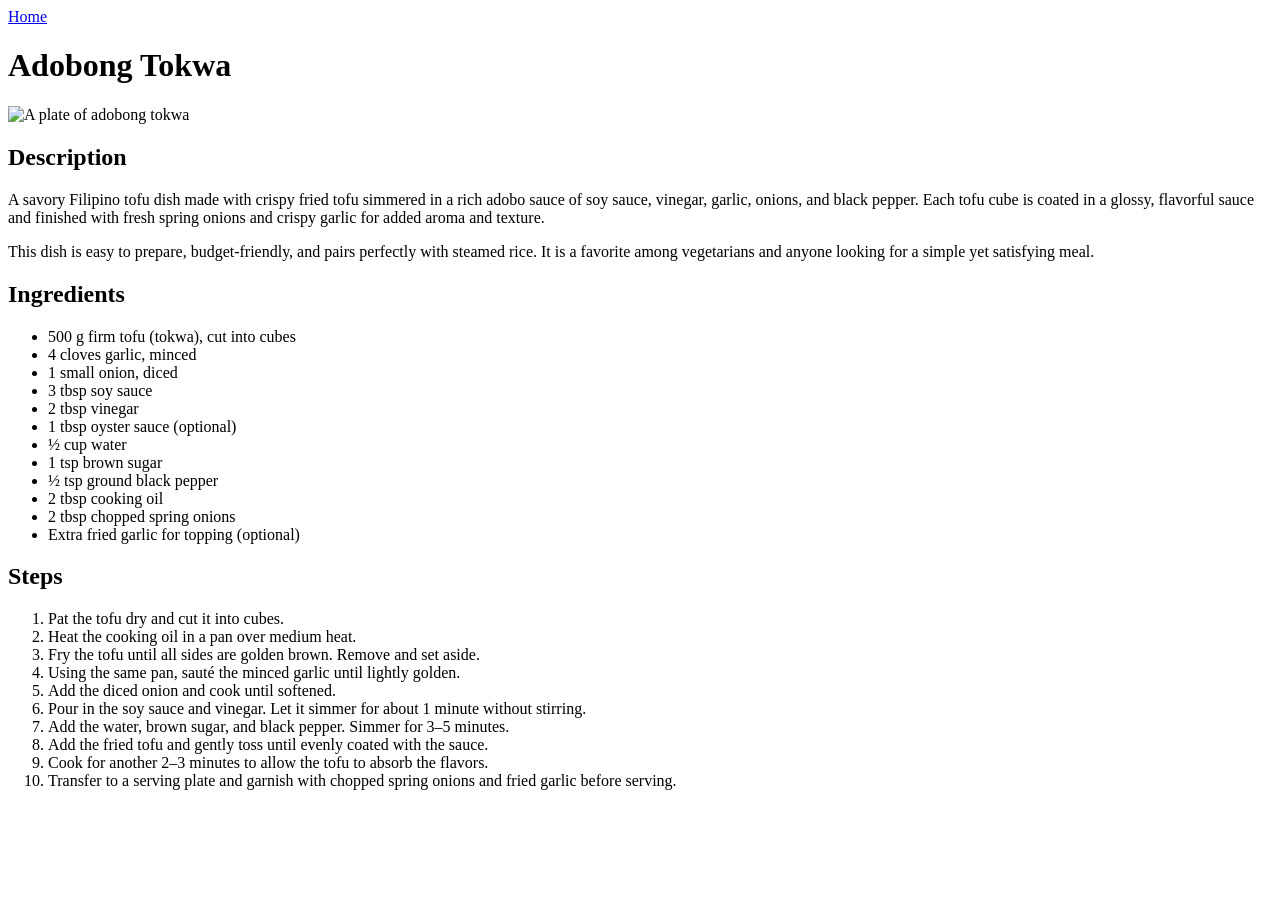
==== recipes/adobong-tokwa.html @ 6053b0b2 "Finish recipe collection Add two additional recipe pages, update the homepage to link to all recipes" ====
<!DOCTYPE html>
<html lang="en">
<head>
    <meta charset="UTF-8">
    <meta name="viewport" content="width=device-width, initial-scale=1.0">
    <title>Adobong Tokwa &verbar; Odin Recipes</title>
</head>
<body>
    <a href="../index.html">Home</a>
    
    <h1>Adobong Tokwa</h1>
    <img src="https://www.nestlegoodnes.com/ph/sites/default/files/styles/1_1_768px_width/public/srh_recipes/10da4fe9e5f10effbacf48125960a6ed.jpg.webp?itok=WOHn-4xr"
         alt="A plate of adobong tokwa" width="350" height="250">

    <h2>Description</h2>
    <p>
        A savory Filipino tofu dish made with crispy fried tofu
        simmered in a rich adobo sauce of soy sauce, vinegar, garlic,
        onions, and black pepper. Each tofu cube is coated in a glossy,
        flavorful sauce and finished with fresh spring onions and
        crispy garlic for added aroma and texture.
    </p>
    <p>
        This dish is easy to prepare, budget-friendly, and pairs perfectly
        with steamed rice. It is a favorite among vegetarians and anyone
        looking for a simple yet satisfying meal.
    </p>

    <h2>Ingredients</h2>
    <ul>
        <li>500 g firm tofu (tokwa), cut into cubes</li>
        <li>4 cloves garlic, minced</li>
        <li>1 small onion, diced</li>
        <li>3 tbsp soy sauce</li>
        <li>2 tbsp vinegar</li>
        <li>1 tbsp oyster sauce (optional)</li>
        <li>&frac12; cup water</li>
        <li>1 tsp brown sugar</li>
        <li>&frac12; tsp ground black pepper</li>
        <li>2 tbsp cooking oil</li>
        <li>2 tbsp chopped spring onions</li>
        <li>Extra fried garlic for topping (optional)</li>
    </ul>

    <h2>Steps</h2>
    <ol>
        <li>Pat the tofu dry and cut it into cubes.</li>
        <li>Heat the cooking oil in a pan over medium heat.</li>
        <li>Fry the tofu until all sides are golden brown. Remove and set aside.</li>
        <li>Using the same pan, saut&eacute; the minced garlic until lightly golden.</li>
        <li>Add the diced onion and cook until softened.</li>
        <li>Pour in the soy sauce and vinegar. Let it simmer for about 1 minute without stirring.</li>
        <li>Add the water, brown sugar, and black pepper. Simmer for 3&ndash;5 minutes.</li>
        <li>Add the fried tofu and gently toss until evenly coated with the sauce.</li>
        <li>Cook for another 2&ndash;3 minutes to allow the tofu to absorb the flavors.</li>
        <li>Transfer to a serving plate and garnish with chopped spring onions and fried garlic before serving.</li>
    </ol>

</body>
</html>
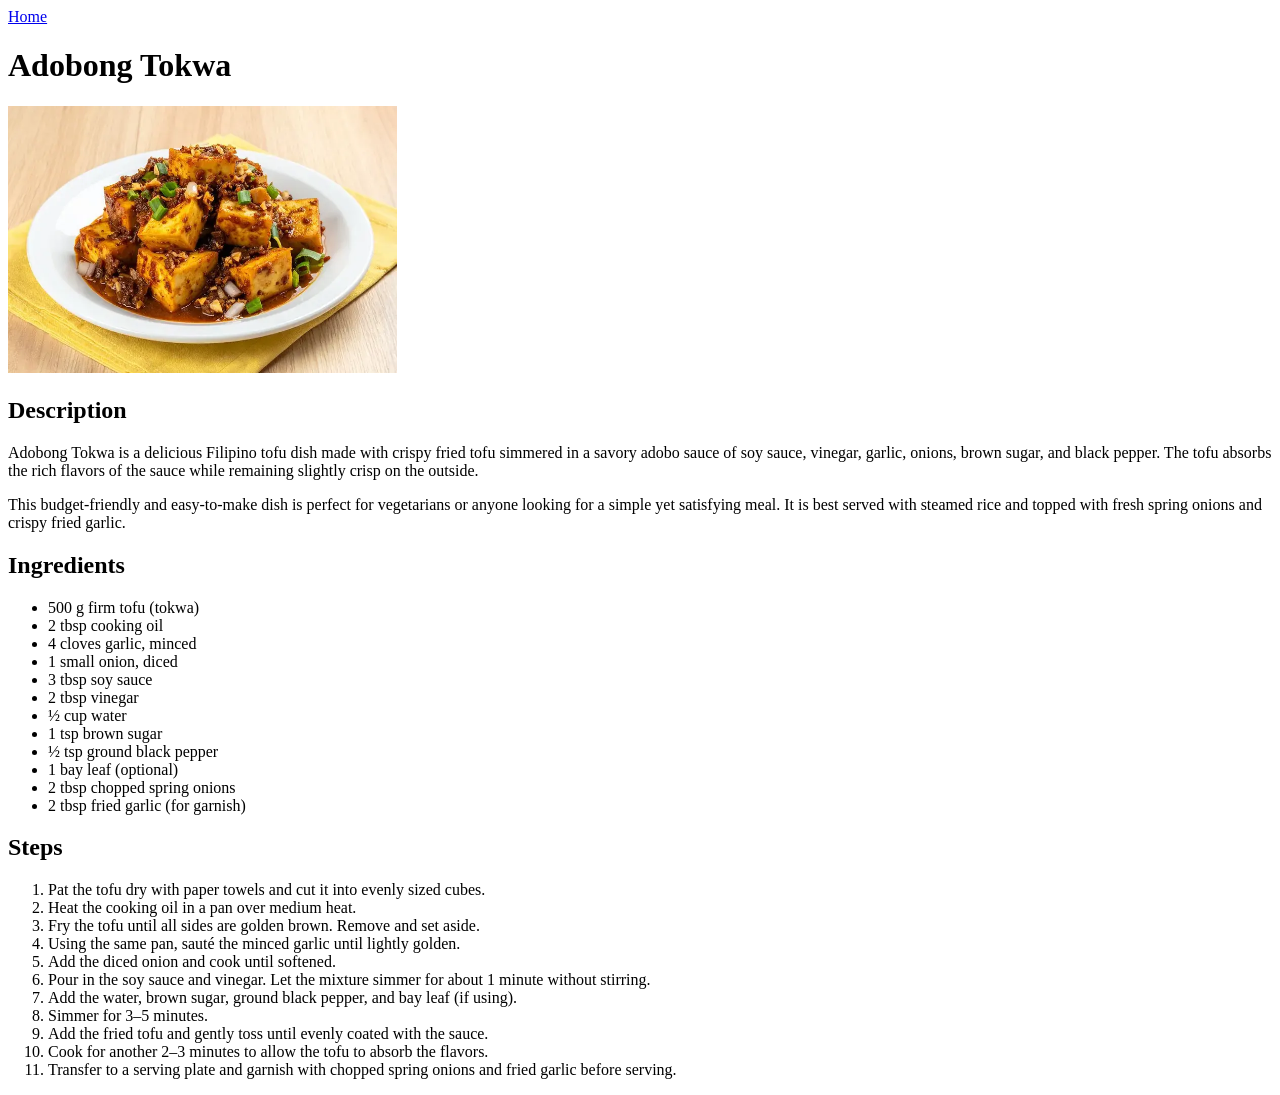
==== commit e7e0b317: "Enhance recipe pages and prepare for CSS styling Improve the recipe pages by adding more detailed de" ====
--- a/recipes/adobong-tokwa.html
+++ b/recipes/adobong-tokwa.html
@@ -4,53 +4,58 @@
     <meta charset="UTF-8">
     <meta name="viewport" content="width=device-width, initial-scale=1.0">
     <title>Adobong Tokwa &verbar; Odin Recipes</title>
+    <link rel="stylesheet" href="../style.css">
 </head>
 <body>
     <a href="../index.html">Home</a>
     
     <h1>Adobong Tokwa</h1>
-    <img src="https://www.nestlegoodnes.com/ph/sites/default/files/styles/1_1_768px_width/public/srh_recipes/10da4fe9e5f10effbacf48125960a6ed.jpg.webp?itok=WOHn-4xr"
-         alt="A plate of adobong tokwa" width="350" height="250">
+    <img src="../images/adobong-tokwa.webp"
+         alt="A plate of crispy fried tofu coated
+         in adobo sauce and garnished with spring onions
+         and fried garlic"
+         width="389" height="267">
 
     <h2>Description</h2>
     <p>
-        A savory Filipino tofu dish made with crispy fried tofu
-        simmered in a rich adobo sauce of soy sauce, vinegar, garlic,
-        onions, and black pepper. Each tofu cube is coated in a glossy,
-        flavorful sauce and finished with fresh spring onions and
-        crispy garlic for added aroma and texture.
-    </p>
-    <p>
-        This dish is easy to prepare, budget-friendly, and pairs perfectly
-        with steamed rice. It is a favorite among vegetarians and anyone
-        looking for a simple yet satisfying meal.
+        Adobong Tokwa is a delicious Filipino tofu dish made with crispy fried
+        tofu simmered in a savory adobo sauce of soy sauce, vinegar, garlic,
+        onions, brown sugar, and black pepper. The tofu absorbs the rich flavors
+        of the sauce while remaining slightly crisp on the outside.
     </p>
 
+    <p>
+        This budget-friendly and easy-to-make dish is perfect for vegetarians or
+        anyone looking for a simple yet satisfying meal. It is best served with
+        steamed rice and topped with fresh spring onions and crispy fried garlic.
+    </p>
+    
     <h2>Ingredients</h2>
     <ul>
-        <li>500 g firm tofu (tokwa), cut into cubes</li>
+        <li>500 g firm tofu (tokwa)</li>
+        <li>2 tbsp cooking oil</li>
         <li>4 cloves garlic, minced</li>
         <li>1 small onion, diced</li>
         <li>3 tbsp soy sauce</li>
         <li>2 tbsp vinegar</li>
-        <li>1 tbsp oyster sauce (optional)</li>
         <li>&frac12; cup water</li>
         <li>1 tsp brown sugar</li>
         <li>&frac12; tsp ground black pepper</li>
-        <li>2 tbsp cooking oil</li>
+        <li>1 bay leaf (optional)</li>
         <li>2 tbsp chopped spring onions</li>
-        <li>Extra fried garlic for topping (optional)</li>
+        <li>2 tbsp fried garlic (for garnish)</li>
     </ul>
 
     <h2>Steps</h2>
     <ol>
-        <li>Pat the tofu dry and cut it into cubes.</li>
+        <li>Pat the tofu dry with paper towels and cut it into evenly sized cubes.</li>
         <li>Heat the cooking oil in a pan over medium heat.</li>
         <li>Fry the tofu until all sides are golden brown. Remove and set aside.</li>
         <li>Using the same pan, saut&eacute; the minced garlic until lightly golden.</li>
         <li>Add the diced onion and cook until softened.</li>
-        <li>Pour in the soy sauce and vinegar. Let it simmer for about 1 minute without stirring.</li>
-        <li>Add the water, brown sugar, and black pepper. Simmer for 3&ndash;5 minutes.</li>
+        <li>Pour in the soy sauce and vinegar. Let the mixture simmer for about 1 minute without stirring.</li>
+        <li>Add the water, brown sugar, ground black pepper, and bay leaf (if using).</li>
+        <li>Simmer for 3&ndash;5 minutes.</li>
         <li>Add the fried tofu and gently toss until evenly coated with the sauce.</li>
         <li>Cook for another 2&ndash;3 minutes to allow the tofu to absorb the flavors.</li>
         <li>Transfer to a serving plate and garnish with chopped spring onions and fried garlic before serving.</li>
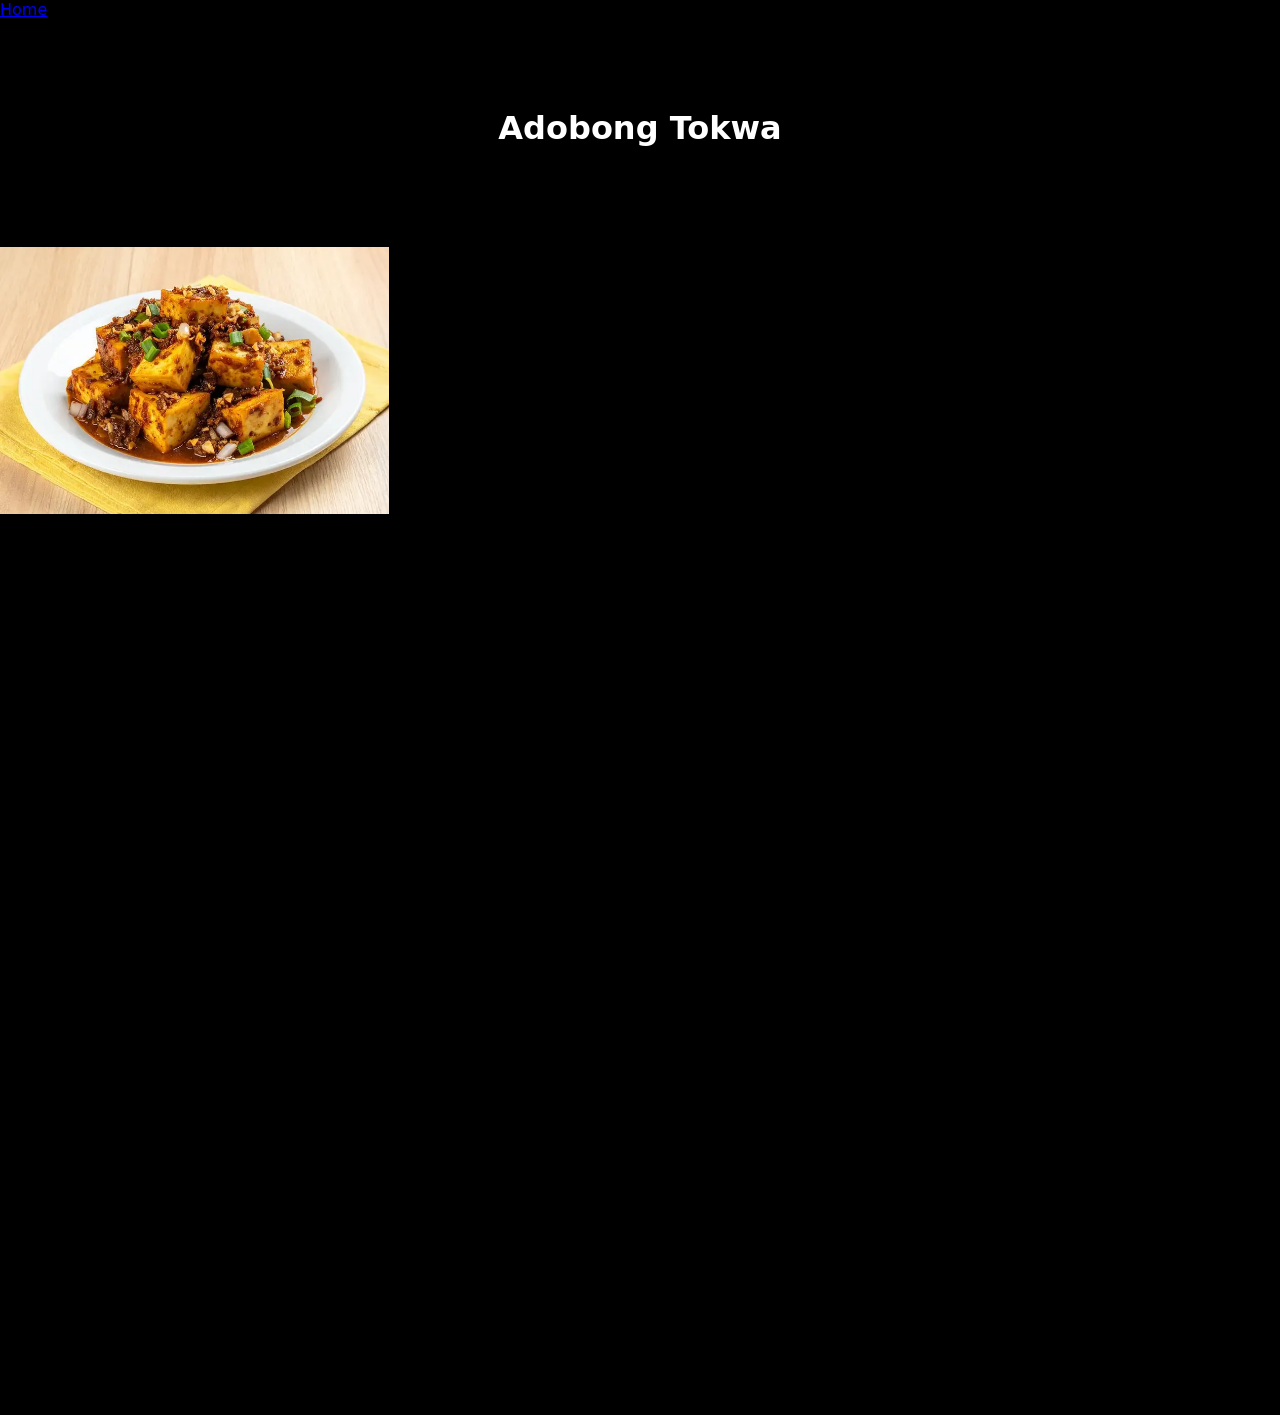
==== commit 6b6f9645: "Style homepage and update project documentation Create a styled homepage with clickable recipe cards" ====
--- a/recipes/adobong-tokwa.html
+++ b/recipes/adobong-tokwa.html
@@ -7,59 +7,60 @@
     <link rel="stylesheet" href="../style.css">
 </head>
 <body>
-    <a href="../index.html">Home</a>
+
+    <main>
+        
+        <nav>
+            <a href="../index.html">Home</a>
+        </nav>
+            
+        <h1>Adobong Tokwa</h1>
+        <img src="../images/adobong-tokwa.webp"
+             alt="A plate of crispy fried tofu coated in adobo sauce and garnished with spring onions and fried garlic"
+             width="389"
+             height="267">
+
+        <h2>Description</h2>
+        <p>
+            Adobong Tokwa is a delicious Filipino tofu dish made with crispy fried tofu simmered in a savory adobo sauce of soy sauce, vinegar, garlic, onions, brown sugar, and black pepper. The tofu absorbs the rich flavors of the sauce while remaining slightly crisp on the outside.
+        </p>
+
+        <p>
+            This budget-friendly and easy-to-make dish is perfect for vegetarians or anyone looking for a simple yet satisfying meal. It is best served with steamed rice and topped with fresh spring onions and crispy fried garlic.
+        </p>
+        
+        <h2>Ingredients</h2>
+        <ul>
+            <li>500 g firm tofu (tokwa)</li>
+            <li>2 tbsp cooking oil</li>
+            <li>4 cloves garlic, minced</li>
+            <li>1 small onion, diced</li>
+            <li>3 tbsp soy sauce</li>
+            <li>2 tbsp vinegar</li>
+            <li>&frac12; cup water</li>
+            <li>1 tsp brown sugar</li>
+            <li>&frac12; tsp ground black pepper</li>
+            <li>1 bay leaf (optional)</li>
+            <li>2 tbsp chopped spring onions</li>
+            <li>2 tbsp fried garlic (for garnish)</li>
+        </ul>
+
+        <h2>Steps</h2>
+        <ol>
+            <li>Pat the tofu dry with paper towels and cut it into evenly sized cubes.</li>
+            <li>Heat the cooking oil in a pan over medium heat.</li>
+            <li>Fry the tofu until all sides are golden brown. Remove and set aside.</li>
+            <li>Using the same pan, saut&eacute; the minced garlic until lightly golden.</li>
+            <li>Add the diced onion and cook until softened.</li>
+            <li>Pour in the soy sauce and vinegar. Let the mixture simmer for about 1 minute without stirring.</li>
+            <li>Add the water, brown sugar, ground black pepper, and bay leaf (if using).</li>
+            <li>Simmer for 3&ndash;5 minutes.</li>
+            <li>Add the fried tofu and gently toss until evenly coated with the sauce.</li>
+            <li>Cook for another 2&ndash;3 minutes to allow the tofu to absorb the flavors.</li>
+            <li>Transfer to a serving plate and garnish with chopped spring onions and fried garlic before serving.</li>
+        </ol>
     
-    <h1>Adobong Tokwa</h1>
-    <img src="../images/adobong-tokwa.webp"
-         alt="A plate of crispy fried tofu coated
-         in adobo sauce and garnished with spring onions
-         and fried garlic"
-         width="389" height="267">
-
-    <h2>Description</h2>
-    <p>
-        Adobong Tokwa is a delicious Filipino tofu dish made with crispy fried
-        tofu simmered in a savory adobo sauce of soy sauce, vinegar, garlic,
-        onions, brown sugar, and black pepper. The tofu absorbs the rich flavors
-        of the sauce while remaining slightly crisp on the outside.
-    </p>
-
-    <p>
-        This budget-friendly and easy-to-make dish is perfect for vegetarians or
-        anyone looking for a simple yet satisfying meal. It is best served with
-        steamed rice and topped with fresh spring onions and crispy fried garlic.
-    </p>
-    
-    <h2>Ingredients</h2>
-    <ul>
-        <li>500 g firm tofu (tokwa)</li>
-        <li>2 tbsp cooking oil</li>
-        <li>4 cloves garlic, minced</li>
-        <li>1 small onion, diced</li>
-        <li>3 tbsp soy sauce</li>
-        <li>2 tbsp vinegar</li>
-        <li>&frac12; cup water</li>
-        <li>1 tsp brown sugar</li>
-        <li>&frac12; tsp ground black pepper</li>
-        <li>1 bay leaf (optional)</li>
-        <li>2 tbsp chopped spring onions</li>
-        <li>2 tbsp fried garlic (for garnish)</li>
-    </ul>
-
-    <h2>Steps</h2>
-    <ol>
-        <li>Pat the tofu dry with paper towels and cut it into evenly sized cubes.</li>
-        <li>Heat the cooking oil in a pan over medium heat.</li>
-        <li>Fry the tofu until all sides are golden brown. Remove and set aside.</li>
-        <li>Using the same pan, saut&eacute; the minced garlic until lightly golden.</li>
-        <li>Add the diced onion and cook until softened.</li>
-        <li>Pour in the soy sauce and vinegar. Let the mixture simmer for about 1 minute without stirring.</li>
-        <li>Add the water, brown sugar, ground black pepper, and bay leaf (if using).</li>
-        <li>Simmer for 3&ndash;5 minutes.</li>
-        <li>Add the fried tofu and gently toss until evenly coated with the sauce.</li>
-        <li>Cook for another 2&ndash;3 minutes to allow the tofu to absorb the flavors.</li>
-        <li>Transfer to a serving plate and garnish with chopped spring onions and fried garlic before serving.</li>
-    </ol>
+    </main>
 
 </body>
 </html>
--- a/style.css
+++ b/style.css
@@ -0,0 +1,54 @@
+* {
+    font-family: system-ui, -apple-system, BlinkMacSystemFont, "Segoe UI", Roboto, Helvetica, Arial, sans-serif;
+    margin: 0;
+    padding: 0;
+    box-sizing: border-box;
+}
+
+main {
+    background-color: black;
+    padding-bottom: 300px;
+}
+
+h1 {
+    text-align: center;
+    padding-block: 90px 100px;
+    color: #ffffff;
+
+}
+
+.recipe-links ul {
+    list-style: none;
+    text-align: center;
+}
+
+.recipe-links li {
+    display: inline-block;
+    margin-inline: 14px;
+    background-color: #ffffff;
+    border: 4px solid #ff0000;
+    border-radius: 40px;
+    vertical-align: top;
+    width: 300px;
+    text-align: center;
+}
+
+.recipe-links a {
+    display: block;
+    padding: 20px;
+    text-decoration: none;
+    color: #000000;
+}
+
+.recipe-links p {
+    text-align: justify;
+    margin-block: 10px;
+}
+
+.recipe-gif {
+    display: block;
+    margin: 10px auto 0px;
+    width: 250px;
+    height: 200px;
+    border-radius: 14px;
+}
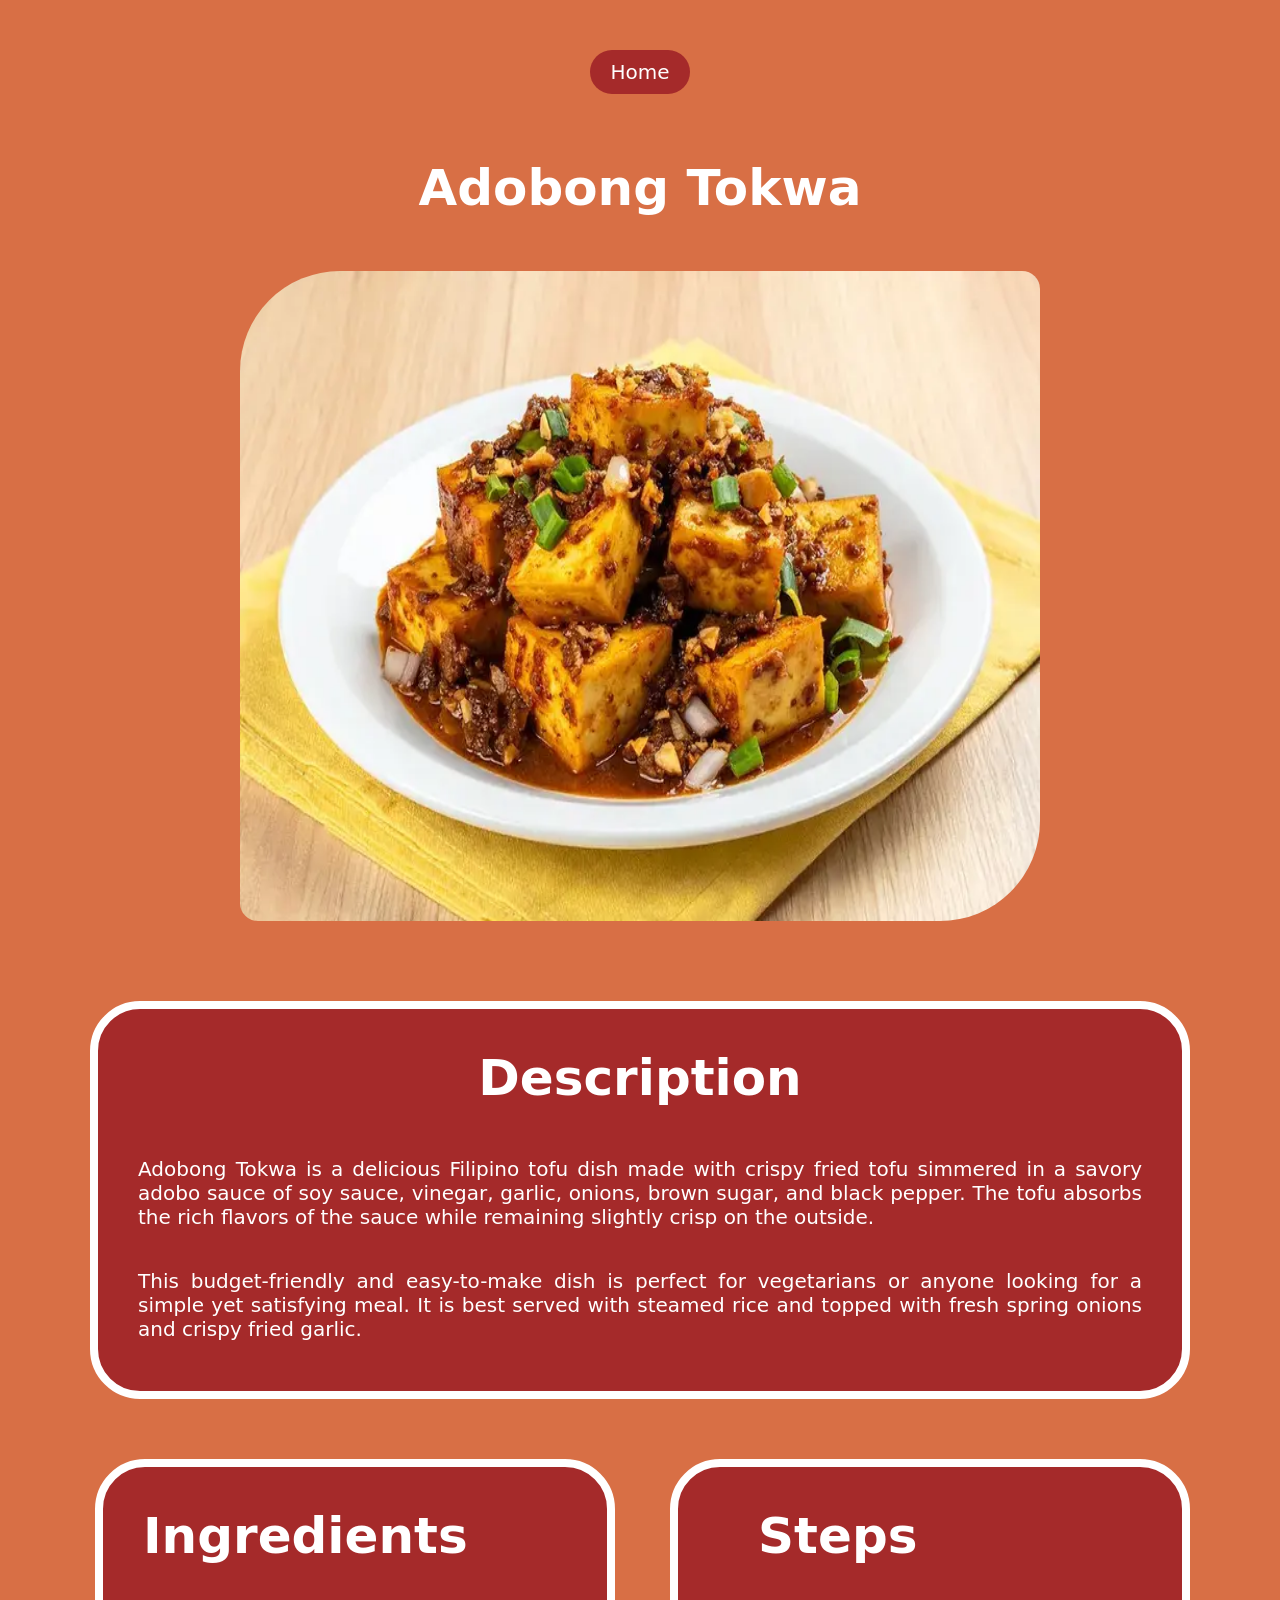
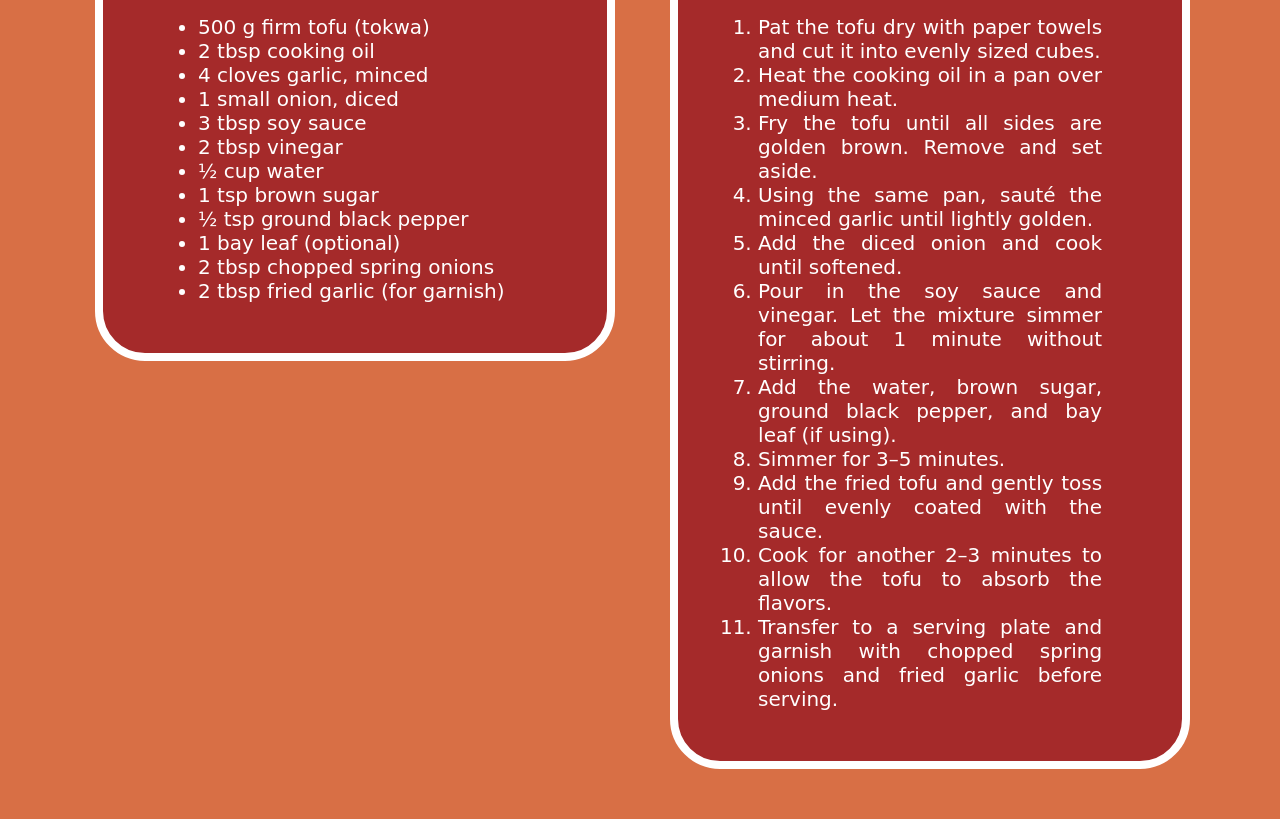
==== commit ca797f91: "Add Adobong Tokwa and Fried Rice recipe pages Create complete recipe pages for Adobong Tokwa and Fri" ====
--- a/recipes/adobong-tokwa.html
+++ b/recipes/adobong-tokwa.html
@@ -1,66 +1,86 @@
 <!DOCTYPE html>
 <html lang="en">
+
 <head>
     <meta charset="UTF-8">
     <meta name="viewport" content="width=device-width, initial-scale=1.0">
     <title>Adobong Tokwa &verbar; Odin Recipes</title>
     <link rel="stylesheet" href="../style.css">
 </head>
+
 <body>
 
     <main>
-        
+
         <nav>
-            <a href="../index.html">Home</a>
+            <a class="home-link" href="../index.html">Home</a>
         </nav>
-            
-        <h1>Adobong Tokwa</h1>
-        <img src="../images/adobong-tokwa.webp"
+
+        <h1 class="title recipe">Adobong Tokwa</h1>
+
+        <img class="recipe-image"
+             src="../images/adobong-tokwa.webp"
              alt="A plate of crispy fried tofu coated in adobo sauce and garnished with spring onions and fried garlic"
              width="389"
              height="267">
 
-        <h2>Description</h2>
-        <p>
-            Adobong Tokwa is a delicious Filipino tofu dish made with crispy fried tofu simmered in a savory adobo sauce of soy sauce, vinegar, garlic, onions, brown sugar, and black pepper. The tofu absorbs the rich flavors of the sauce while remaining slightly crisp on the outside.
-        </p>
+        <div class="section-description">
 
-        <p>
-            This budget-friendly and easy-to-make dish is perfect for vegetarians or anyone looking for a simple yet satisfying meal. It is best served with steamed rice and topped with fresh spring onions and crispy fried garlic.
-        </p>
-        
-        <h2>Ingredients</h2>
-        <ul>
-            <li>500 g firm tofu (tokwa)</li>
-            <li>2 tbsp cooking oil</li>
-            <li>4 cloves garlic, minced</li>
-            <li>1 small onion, diced</li>
-            <li>3 tbsp soy sauce</li>
-            <li>2 tbsp vinegar</li>
-            <li>&frac12; cup water</li>
-            <li>1 tsp brown sugar</li>
-            <li>&frac12; tsp ground black pepper</li>
-            <li>1 bay leaf (optional)</li>
-            <li>2 tbsp chopped spring onions</li>
-            <li>2 tbsp fried garlic (for garnish)</li>
-        </ul>
+            <h2 class="title">Description</h2>
 
-        <h2>Steps</h2>
-        <ol>
-            <li>Pat the tofu dry with paper towels and cut it into evenly sized cubes.</li>
-            <li>Heat the cooking oil in a pan over medium heat.</li>
-            <li>Fry the tofu until all sides are golden brown. Remove and set aside.</li>
-            <li>Using the same pan, saut&eacute; the minced garlic until lightly golden.</li>
-            <li>Add the diced onion and cook until softened.</li>
-            <li>Pour in the soy sauce and vinegar. Let the mixture simmer for about 1 minute without stirring.</li>
-            <li>Add the water, brown sugar, ground black pepper, and bay leaf (if using).</li>
-            <li>Simmer for 3&ndash;5 minutes.</li>
-            <li>Add the fried tofu and gently toss until evenly coated with the sauce.</li>
-            <li>Cook for another 2&ndash;3 minutes to allow the tofu to absorb the flavors.</li>
-            <li>Transfer to a serving plate and garnish with chopped spring onions and fried garlic before serving.</li>
-        </ol>
-    
+            <p class="text">
+                Adobong Tokwa is a delicious Filipino tofu dish made with crispy fried tofu simmered in a savory adobo sauce of soy sauce, vinegar, garlic, onions, brown sugar, and black pepper. The tofu absorbs the rich flavors of the sauce while remaining slightly crisp on the outside.
+            </p>
+
+            <p class="text">
+                This budget-friendly and easy-to-make dish is perfect for vegetarians or anyone looking for a simple yet satisfying meal. It is best served with steamed rice and topped with fresh spring onions and crispy fried garlic.
+            </p>
+
+        </div>
+
+        <div class="section-ingredients">
+
+            <h2 class="title ingredients">Ingredients</h2>
+
+            <ul class="text ingredients-lists">
+                <li>500 g firm tofu (tokwa)</li>
+                <li>2 tbsp cooking oil</li>
+                <li>4 cloves garlic, minced</li>
+                <li>1 small onion, diced</li>
+                <li>3 tbsp soy sauce</li>
+                <li>2 tbsp vinegar</li>
+                <li>&frac12; cup water</li>
+                <li>1 tsp brown sugar</li>
+                <li>&frac12; tsp ground black pepper</li>
+                <li>1 bay leaf (optional)</li>
+                <li>2 tbsp chopped spring onions</li>
+                <li>2 tbsp fried garlic (for garnish)</li>
+            </ul>
+
+        </div>
+
+        <div class="section-steps">
+
+            <h2 class="title steps">Steps</h2>
+
+            <ol class="text">
+                <li>Pat the tofu dry with paper towels and cut it into evenly sized cubes.</li>
+                <li>Heat the cooking oil in a pan over medium heat.</li>
+                <li>Fry the tofu until all sides are golden brown. Remove and set aside.</li>
+                <li>Using the same pan, saut&eacute; the minced garlic until lightly golden.</li>
+                <li>Add the diced onion and cook until softened.</li>
+                <li>Pour in the soy sauce and vinegar. Let the mixture simmer for about 1 minute without stirring.</li>
+                <li>Add the water, brown sugar, ground black pepper, and bay leaf (if using).</li>
+                <li>Simmer for 3&ndash;5 minutes.</li>
+                <li>Add the fried tofu and gently toss until evenly coated with the sauce.</li>
+                <li>Cook for another 2&ndash;3 minutes to allow the tofu to absorb the flavors.</li>
+                <li>Transfer to a serving plate and garnish with chopped spring onions and fried garlic before serving.</li>
+            </ol>
+
+        </div>
+
     </main>
 
 </body>
+
 </html>
--- a/style.css
+++ b/style.css
@@ -5,16 +5,14 @@
     box-sizing: border-box;
 }
 
-main {
-    background-color: black;
-    padding-bottom: 300px;
+body {
+    background-color: rgb(216, 111, 69);
 }
 
 h1 {
     text-align: center;
-    padding-block: 90px 100px;
-    color: #ffffff;
-
+    padding-block: 35px 65px;
+    color: white;
 }
 
 .recipe-links ul {
@@ -25,8 +23,8 @@
 .recipe-links li {
     display: inline-block;
     margin-inline: 14px;
-    background-color: #ffffff;
-    border: 4px solid #ff0000;
+    background-color: brown;
+    border: 4px solid black;
     border-radius: 40px;
     vertical-align: top;
     width: 300px;
@@ -37,7 +35,7 @@
     display: block;
     padding: 20px;
     text-decoration: none;
-    color: #000000;
+    color: white;
 }
 
 .recipe-links p {
@@ -51,4 +49,97 @@
     width: 250px;
     height: 200px;
     border-radius: 14px;
+}
+
+/* Lasagna Page */
+
+.home-link {
+    display: block;
+    text-decoration: none;
+    color: white;
+    background-color: brown;
+    width: 100px;
+    padding: 10px;
+    text-align: center;
+    border-radius: 30px;
+    margin: 50px auto 0px;
+    font-size: 20px;
+}
+
+.title.recipe {
+    margin-block: 30px;
+    text-align: center;
+    padding-block-end: 24px;
+    color: white;
+    font-size: 50px;
+}
+
+.recipe-image {
+    display: block;
+    margin: 10px auto;
+    width: 800px;
+    height: 650px;
+    border-radius: 100px 18px;
+    margin-block-end: 80px;
+}
+
+.title {
+    text-align: center;
+    color: white;
+    font-size: 50px;
+    margin-block: 30px 50px;
+}
+
+.section-description {
+    margin: 50px auto 30px;
+    width: 1100px;
+    background-color: brown;
+    border: 8px solid white;
+    border-radius: 50px;
+    color: white;
+    padding: 10px;
+}
+
+.text {
+    margin: 10px 30px 10px;
+    text-align: justify;
+    font-size: 20px;
+    padding-block-end: 30px;
+}
+
+.section-ingredients {
+    margin: 30px 50px 50px 95px;
+    display: inline-block;
+    width: 520px;
+    background-color: brown;
+    border: 4px solid white;
+    border-radius: 50px;
+    border-width: 8px;
+    color: white;
+    padding: 10px;
+    vertical-align: top;
+}
+
+.text.ingredients-lists {
+    padding-inline-start: 55px;
+}
+
+.section-steps {
+    vertical-align: top;
+    margin: 30px 50px 50px 30px;
+    display: inline-block;
+    width: 520px;
+    background-color: brown;
+    border: 4px solid white;
+    border-radius: 50px;
+    border-width: 8px;
+    color: white;
+    padding: 10px 50px;
+    margin-inline-start: auto;
+}
+
+.title.ingredients,
+.title.steps {
+    text-align: start;
+    margin-inline-start: 30px;
 }
